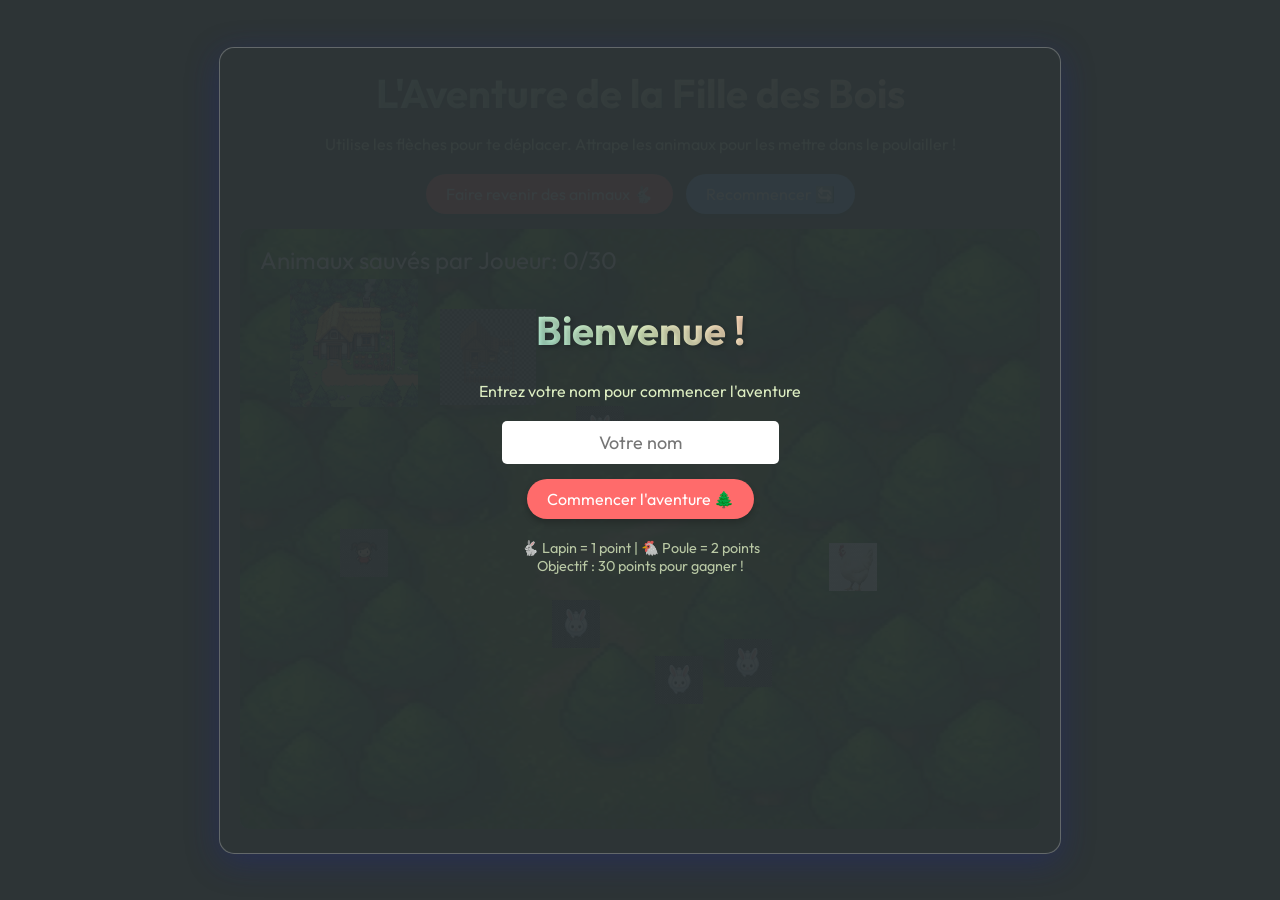
==== index.html @ 7b779927 "Add files via upload" ====
<!DOCTYPE html>
<html lang="fr">

<head>
    <meta charset="UTF-8">
    <meta name="viewport" content="width=device-width, initial-scale=1.0">
    <title>L'Aventure de la Fille des Bois</title>
    <link rel="icon" href="girl.png">
    <link rel="stylesheet" href="style.css">
</head>

<body>
    <div id="game-container">
        <h1>L'Aventure de la Fille des Bois</h1>

        <div id="start-screen">
            <h1>Bienvenue !</h1>
            <p>Entrez votre nom pour commencer l'aventure</p>
            <input type="text" id="player-name-input" placeholder="Votre nom" maxlength="15">
            <button onclick="startGame()">Commencer l'aventure 🌲</button>
            <p style="font-size: 0.9em; margin-top: 20px; opacity: 0.8;">
                🐇 Lapin = 1 point | 🐔 Poule = 2 points<br>
                Objectif : 30 points pour gagner !
            </p>
        </div>

        <p>Utilise les flèches pour te déplacer. Attrape les animaux pour les mettre dans le poulailler !</p>
        <div class="controls">
            <button onclick="respawnRabbits()">Faire revenir des animaux 🐇</button>
            <button onclick="resetGame()" style="background-color: #74b9ff;">Recommencer 🔄</button>
        </div>
        <canvas id="gameCanvas" width="800" height="600"></canvas>
    </div>
    <script src="game.js"></script>
</body>

</html>
---- style.css ----
@import url('https://fonts.googleapis.com/css2?family=Outfit:wght@400;700&display=swap');

body {
    margin: 0;
    padding: 0;
    font-family: 'Outfit', sans-serif;
    background-color: #2d3436;
    color: white;
    display: flex;
    justify-content: center;
    align-items: center;
    height: 100vh;
    overflow: hidden;
}

#game-container {
    text-align: center;
    background: rgba(255, 255, 255, 0.1);
    padding: 20px;
    border-radius: 15px;
    backdrop-filter: blur(10px);
    box-shadow: 0 8px 32px 0 rgba(31, 38, 135, 0.37);
    border: 1px solid rgba(255, 255, 255, 0.18);
    position: relative;
}

canvas {
    background-color: #4CAF50;
    /* Fallback color */
    border-radius: 10px;
    box-shadow: 0 4px 6px rgba(0, 0, 0, 0.1);
    cursor: crosshair;
}

h1 {
    margin-top: 0;
    font-size: 2.5em;
    background: linear-gradient(45deg, #a8e6cf, #dcedc1, #ffd3b6);
    -webkit-background-clip: text;
    background-clip: text;
    color: transparent;
    text-shadow: 2px 2px 4px rgba(0, 0, 0, 0.2);
    margin-bottom: 10px;
}

p {
    color: #dcedc1;
    margin-bottom: 20px;
}

.controls {
    margin-bottom: 15px;
}

button {
    background-color: #ff6b6b;
    border: none;
    padding: 10px 20px;
    font-family: 'Outfit', sans-serif;
    font-size: 16px;
    color: white;
    border-radius: 25px;
    cursor: pointer;
    box-shadow: 0 4px 6px rgba(0, 0, 0, 0.2);
    transition: transform 0.1s, background-color 0.2s;
    margin: 0 5px;
}

button:hover {
    background-color: #ee5253;
    transform: scale(1.05);
}

button:active {
    transform: scale(0.95);
}

#start-screen {
    position: absolute;
    top: 0;
    left: 0;
    width: 100%;
    height: 100%;
    background: rgba(45, 52, 54, 0.95);
    display: flex;
    flex-direction: column;
    justify-content: center;
    align-items: center;
    z-index: 10;
    border-radius: 15px;
}

.hidden {
    display: none !important;
}

input[type="text"] {
    padding: 10px;
    font-size: 18px;
    border-radius: 5px;
    border: none;
    margin-bottom: 15px;
    font-family: 'Outfit', sans-serif;
    text-align: center;
}
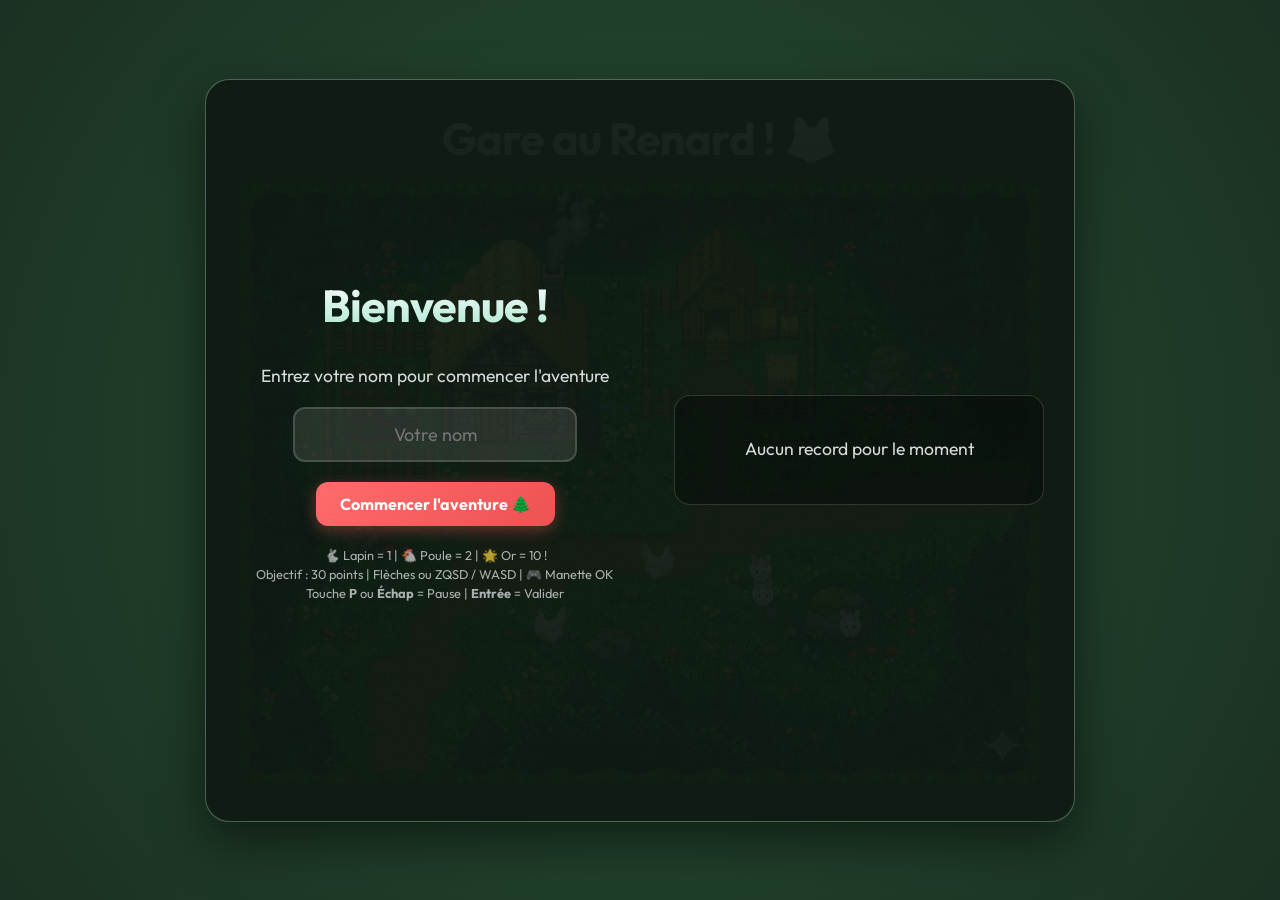
==== commit 592797c1: "Mise à jour Forest Game : améliorations visuelles, son poule, ZQSD et pause" ====
--- a/index.html
+++ b/index.html
@@ -1,37 +1,15 @@
-<!DOCTYPE html>
-<html lang="fr">
-
-<head>
-    <meta charset="UTF-8">
-    <meta name="viewport" content="width=device-width, initial-scale=1.0">
-    <title>L'Aventure de la Fille des Bois</title>
-    <link rel="icon" href="girl.png">
-    <link rel="stylesheet" href="style.css">
-</head>
-
-<body>
-    <div id="game-container">
-        <h1>L'Aventure de la Fille des Bois</h1>
-
-        <div id="start-screen">
-            <h1>Bienvenue !</h1>
-            <p>Entrez votre nom pour commencer l'aventure</p>
-            <input type="text" id="player-name-input" placeholder="Votre nom" maxlength="15">
-            <button onclick="startGame()">Commencer l'aventure 🌲</button>
-            <p style="font-size: 0.9em; margin-top: 20px; opacity: 0.8;">
-                🐇 Lapin = 1 point | 🐔 Poule = 2 points<br>
-                Objectif : 30 points pour gagner !
-            </p>
-        </div>
-
-        <p>Utilise les flèches pour te déplacer. Attrape les animaux pour les mettre dans le poulailler !</p>
-        <div class="controls">
-            <button onclick="respawnRabbits()">Faire revenir des animaux 🐇</button>
-            <button onclick="resetGame()" style="background-color: #74b9ff;">Recommencer 🔄</button>
-        </div>
-        <canvas id="gameCanvas" width="800" height="600"></canvas>
-    </div>
-    <script src="game.js"></script>
-</body>
-
-</html>+<!DOCTYPE html>
+<html lang="fr">
+<head>
+    <meta charset="UTF-8">
+    <meta http-equiv="refresh" content="0; url=forest_game/index.html">
+    <title>Gare au Renard ! 🦊</title>
+    <script>
+        window.location.href = "forest_game/index.html";
+    </script>
+</head>
+<body style="background: #1b3022; color: #fff; font-family: sans-serif; text-align: center; padding-top: 50px;">
+    <h1>Gare au Renard ! 🦊</h1>
+    <p>Redirection vers le jeu en cours... <a href="forest_game/index.html" style="color: #f1c40f;">Cliquez ici si la redirection ne démarre pas</a>.</p>
+</body>
+</html>
